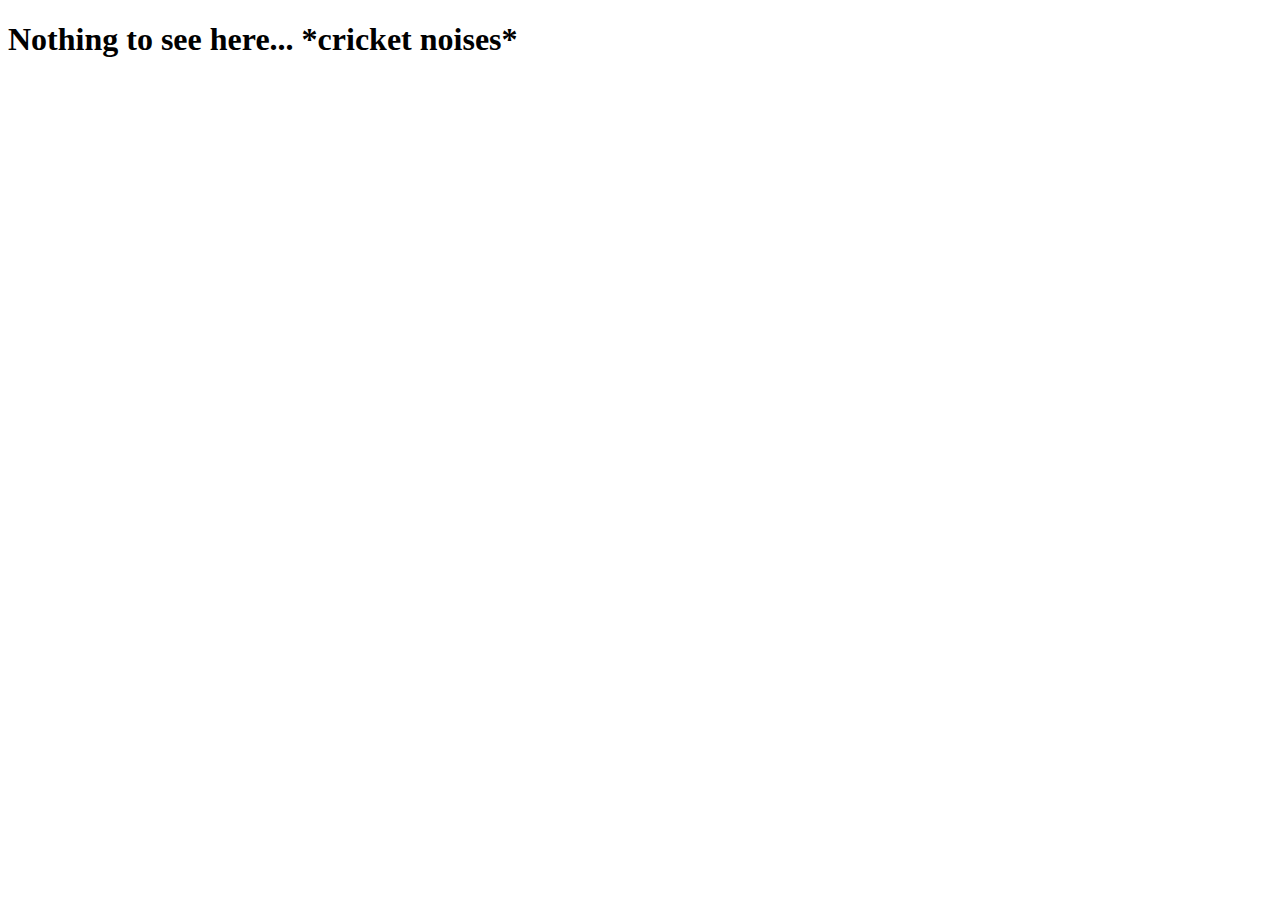
==== projects.html @ 61c874b9 "Pievienots fails un navbar" ====
<!DOCTYPE html>
<html lang="en">
<head>
    <meta charset="UTF-8">
    <meta name="viewport" content="width=device-width, initial-scale=1.0">
    <title>Document</title>
</head>
<body>
    <h1>Nothing to see here... *cricket noises*</h1>
</body>
</html>
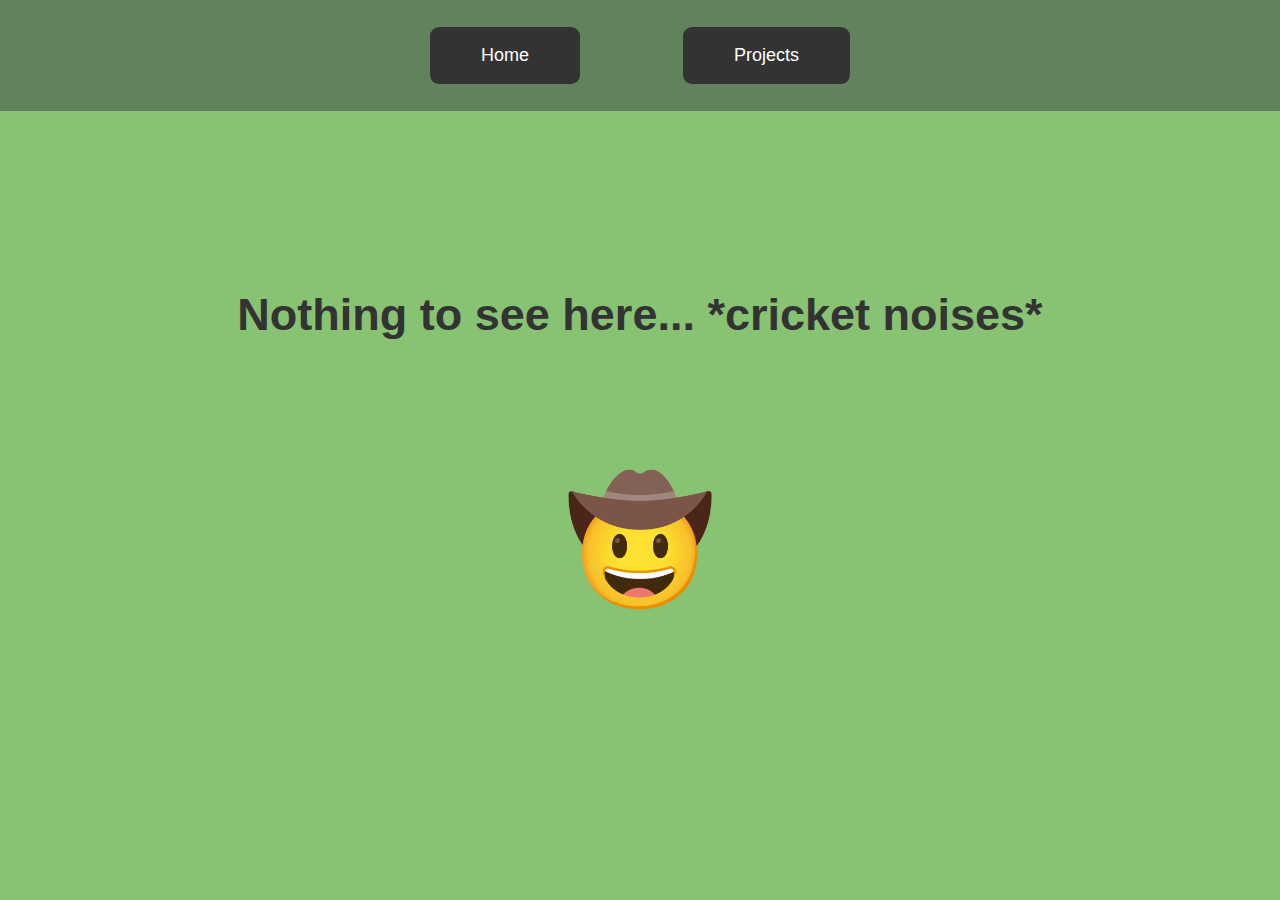
==== commit 64f6f39b: "Vel pievienoju" ====
--- a/projects.html
+++ b/projects.html
@@ -4,8 +4,14 @@
     <meta charset="UTF-8">
     <meta name="viewport" content="width=device-width, initial-scale=1.0">
     <title>Document</title>
+    <link rel="stylesheet" href="projects.css">
 </head>
 <body>
+    <nav class="navbar">
+        <a href="index.html"> <button class="nav-button">Home</button></a>
+        <a href="projects.html"> <button class="nav-button">Projects</button></a>
+    </nav>
     <h1>Nothing to see here... *cricket noises*</h1>
+    <img src="cowboy.png" alt="nothing to see here buckoroo"> 
 </body>
-</html>+</html>
--- a/projects.css
+++ b/projects.css
@@ -0,0 +1,76 @@
+/* Reset some default styling */
+* {
+    margin: 0;
+    padding: 0;
+    box-sizing: border-box;
+}
+
+/* Body styling */
+body {
+    display: flex;                    /* Use Flexbox */
+    flex-direction: column;           /* Stack content vertically */
+    justify-content: center;          /* Vertically center content */
+    align-items: center;              /* Horizontally center content */
+    height: 100vh;                    /* Full viewport height */
+    background-color: #88C273;        /* Light background color */
+    color: #333;                      /* Dark text color */
+    font-family: Arial, sans-serif;   /* Font style */
+    text-align: center;               /* Center text inside the body */
+}
+
+/* Navbar styling */
+.navbar {
+    background-color: #62825D;        /* Match navbar background color with body background */
+    padding: 3vh;                     /* Adjust padding in vh for responsiveness */
+    display: flex;
+    justify-content: center;
+    gap: 8vw;                          /* Adjust gap between buttons using vw for responsiveness */
+    position: absolute;
+    top: 0;
+    left: 0;
+    width: 100%;                       /* Make navbar span the full width */
+    z-index: 10;                       /* Ensure navbar stays above content */
+}
+
+/* Button styling */
+.nav-button {
+    background-color: #333;           /* Dark button color */
+    border: none;
+    color: white;
+    padding: 2vh 4vw;                  /* Adjust padding using vh and vw for scaling */
+    text-align: center;
+    text-decoration: none;
+    display: inline-block;
+    font-size: 2vh;                    /* Adjust font size using vh */
+    cursor: pointer;
+    border-radius: 1vh;                /* Border radius in vh */
+    transition: background-color 0.3s ease;
+
+}
+
+.nav-button:hover {
+    background-color: #45a049;         /* Lighter color for hover effect */
+}
+
+/* Heading styling */
+h1 {
+    font-size: 5vh;                   /* Adjust font size with vh */
+    margin-bottom: 12vh;               /* Space below the heading */
+}
+
+/* Image styling */
+img {
+    max-width: 20vw;                  /* Limit image width to 20% of viewport width */
+    height: auto;                     /* Maintain aspect ratio */
+    margin-top: 2vh;                  /* Space above the image */
+    animation: rotation 4s infinite linear;
+}
+
+@keyframes rotation {
+    from {
+      transform: rotate(0deg);
+    }
+    to {
+      transform: rotate(360deg);
+    }
+}
